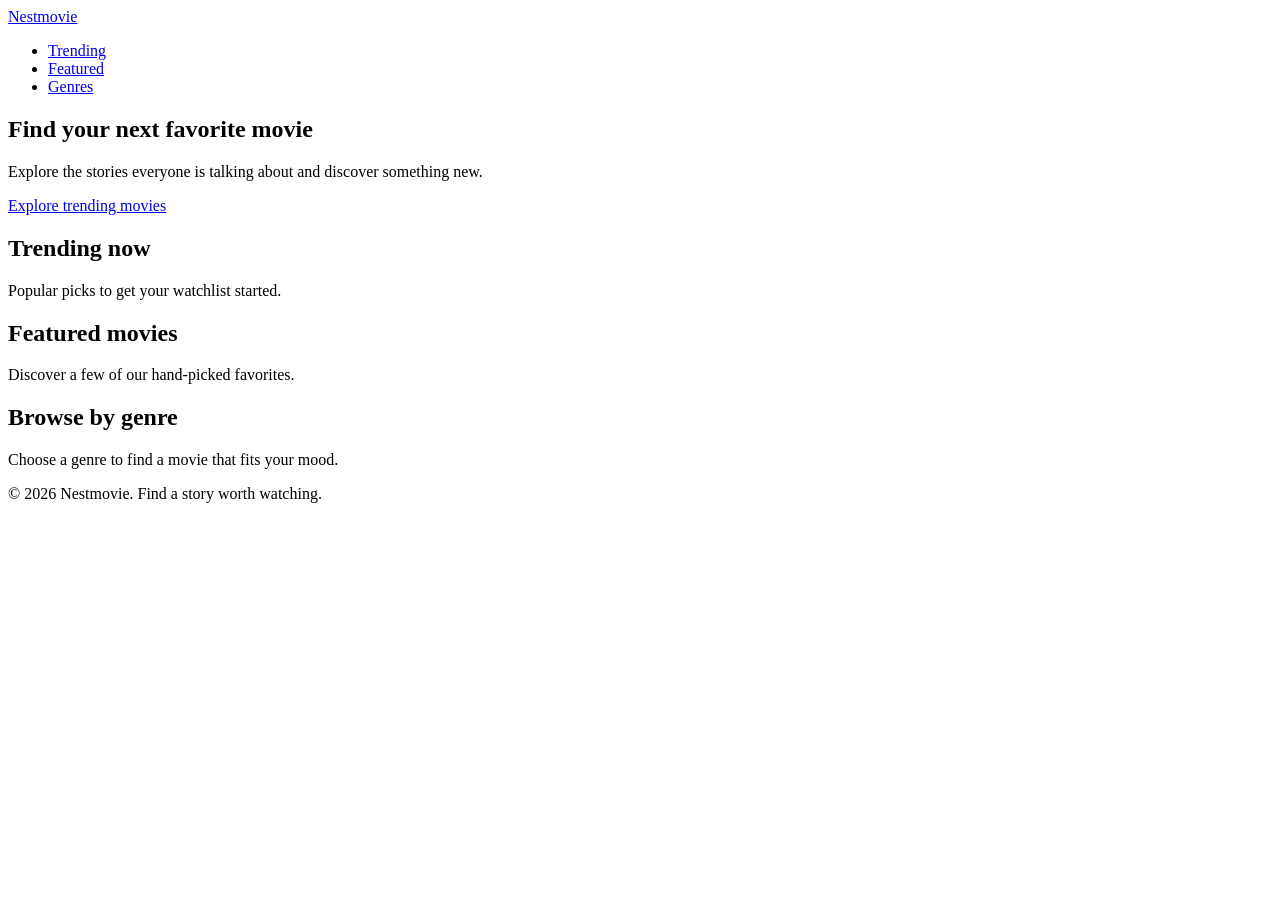
==== pages/home.html @ 9336d16e "Add semantic movie discovery page Co-authored-by: Copilot <223556219+Copilot@users.noreply.github.co" ====
<!doctype html>
<html lang="en">
  <head>
    <meta charset="utf-8">
    <meta name="viewport" content="width=device-width, initial-scale=1">
    <meta
      name="description"
      content="Discover movies to watch next, from trending releases to hand-picked favorites."
    >
    <title>Discover movies | Nestmovie</title>
  </head>
  <body>
    <header>
      <a href="home.html" aria-label="Nestmovie home">Nestmovie</a>
      <nav aria-label="Main navigation">
        <ul>
          <li><a href="#trending">Trending</a></li>
          <li><a href="#featured">Featured</a></li>
          <li><a href="#genres">Genres</a></li>
        </ul>
      </nav>
    </header>

    <main>
      <section aria-labelledby="welcome-title">
        <h1 id="welcome-title">Find your next favorite movie</h1>
        <p>Explore the stories everyone is talking about and discover something new.</p>
        <a href="#trending">Explore trending movies</a>
      </section>

      <section id="trending" aria-labelledby="trending-title">
        <h2 id="trending-title">Trending now</h2>
        <p>Popular picks to get your watchlist started.</p>
      </section>

      <section id="featured" aria-labelledby="featured-title">
        <h2 id="featured-title">Featured movies</h2>
        <p>Discover a few of our hand-picked favorites.</p>
      </section>

      <section id="genres" aria-labelledby="genres-title">
        <h2 id="genres-title">Browse by genre</h2>
        <p>Choose a genre to find a movie that fits your mood.</p>
      </section>
    </main>

    <footer>
      <p>&copy; 2026 Nestmovie. Find a story worth watching.</p>
    </footer>
  </body>
</html>
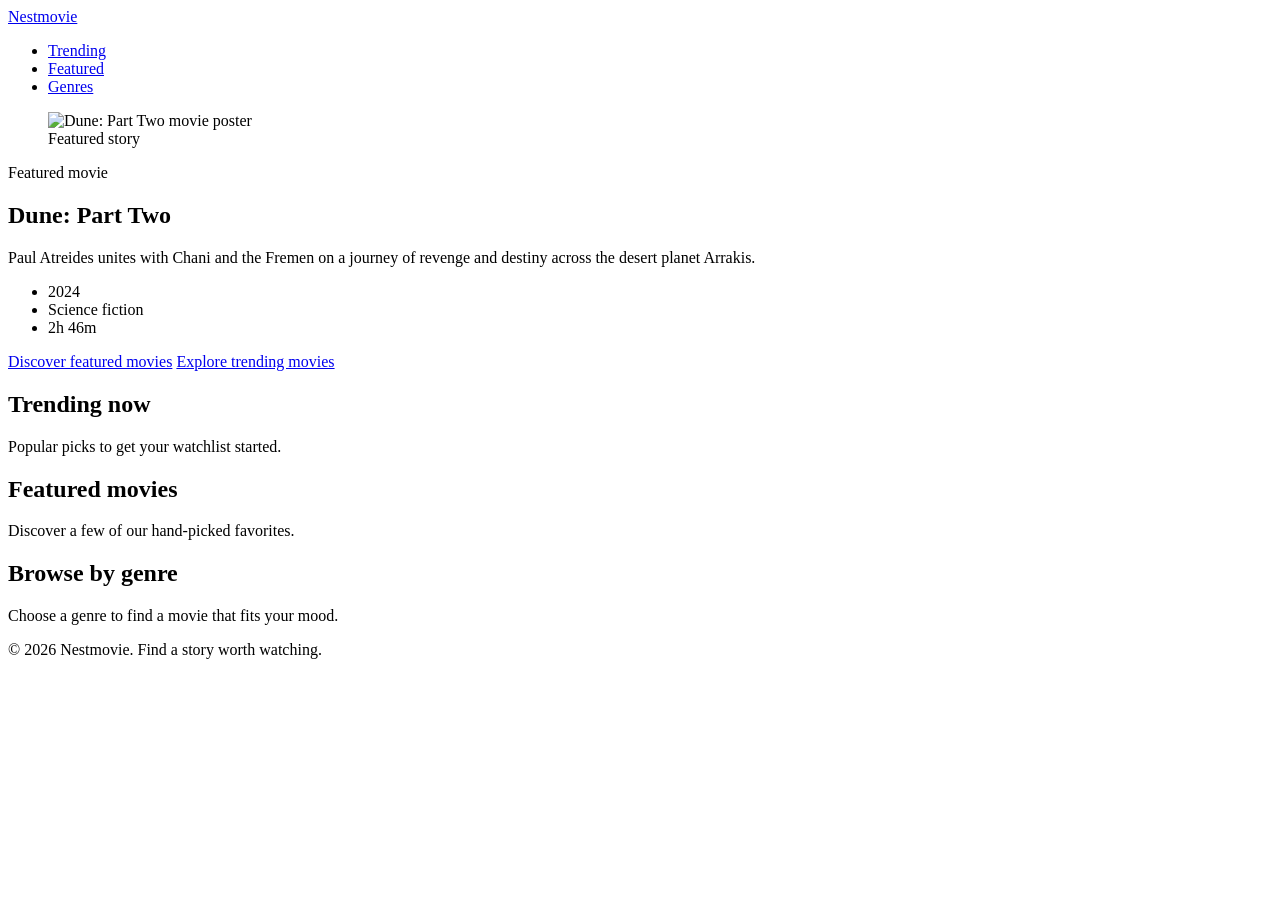
==== commit c2fcb2f3: "Add featured movie hero content Co-authored-by: Copilot <223556219+Copilot@users.noreply.github.com>" ====
--- a/pages/home.html
+++ b/pages/home.html
@@ -23,8 +23,27 @@
 
     <main>
       <section aria-labelledby="welcome-title">
-        <h1 id="welcome-title">Find your next favorite movie</h1>
-        <p>Explore the stories everyone is talking about and discover something new.</p>
+        <figure>
+          <img
+            src="https://image.tmdb.org/t/p/w1280/1pdfLvkbY9ohJlCjQH2CZjjYVvJ.jpg"
+            alt="Dune: Part Two movie poster"
+            width="1280"
+            height="720"
+          >
+          <figcaption>Featured story</figcaption>
+        </figure>
+        <p>Featured movie</p>
+        <h1 id="welcome-title">Dune: Part Two</h1>
+        <p>
+          Paul Atreides unites with Chani and the Fremen on a journey of revenge
+          and destiny across the desert planet Arrakis.
+        </p>
+        <ul aria-label="Movie details">
+          <li>2024</li>
+          <li>Science fiction</li>
+          <li>2h 46m</li>
+        </ul>
+        <a href="#featured">Discover featured movies</a>
         <a href="#trending">Explore trending movies</a>
       </section>
 
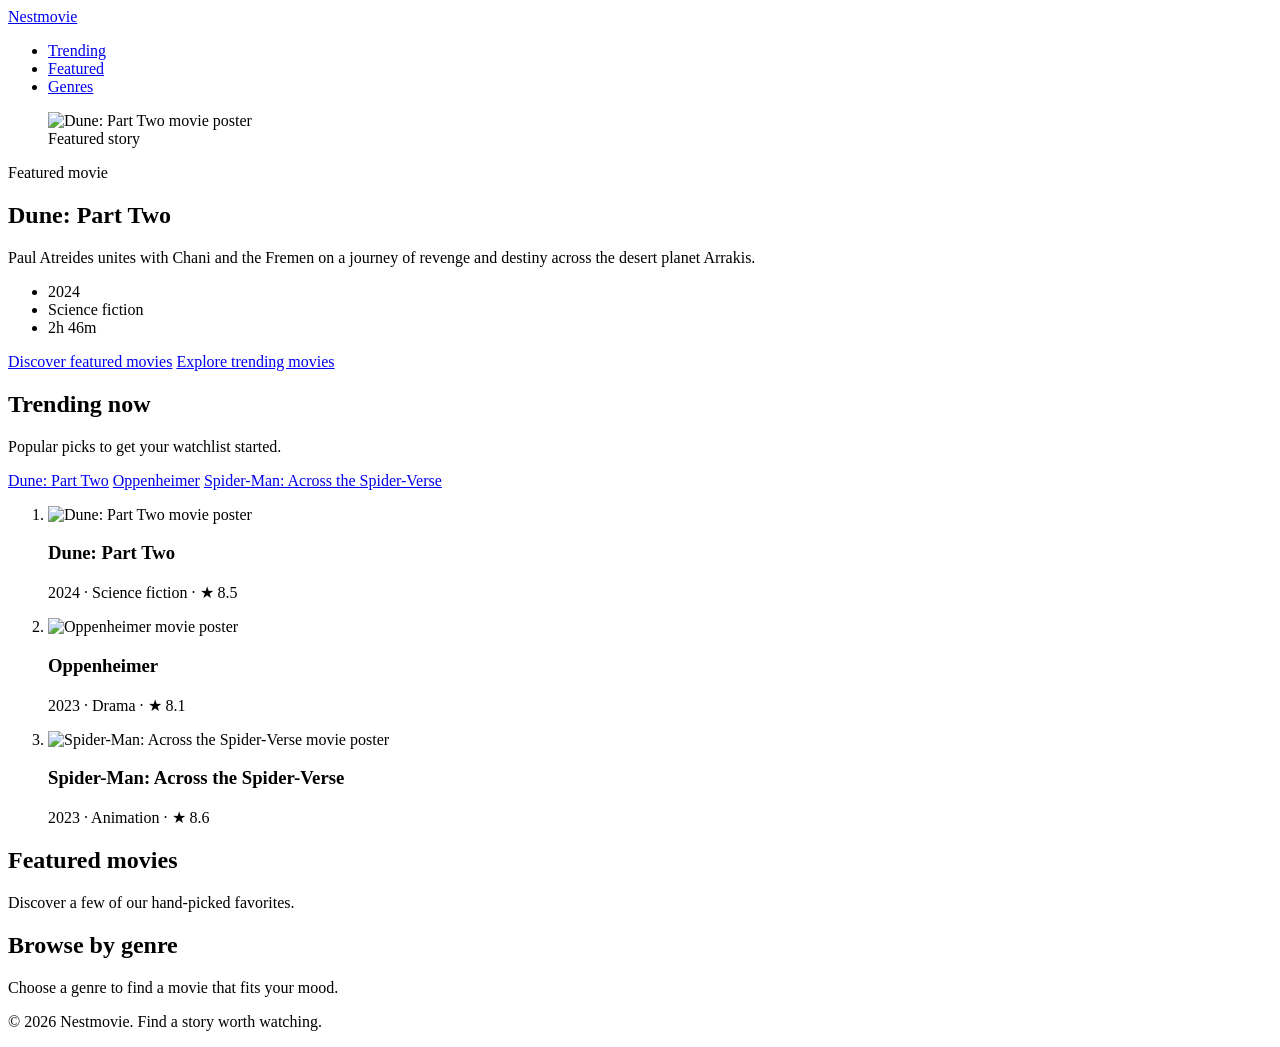
==== commit 0d4c9d76: "Add static trending movie carousel Co-authored-by: Copilot <223556219+Copilot@users.noreply.github.c" ====
--- a/pages/home.html
+++ b/pages/home.html
@@ -47,9 +47,61 @@
         <a href="#trending">Explore trending movies</a>
       </section>
 
-      <section id="trending" aria-labelledby="trending-title">
+      <section
+        id="trending"
+        aria-labelledby="trending-title"
+        aria-roledescription="carousel"
+      >
         <h2 id="trending-title">Trending now</h2>
         <p>Popular picks to get your watchlist started.</p>
+        <nav aria-label="Choose a trending movie">
+          <a href="#trending-dune">Dune: Part Two</a>
+          <a href="#trending-oppenheimer">Oppenheimer</a>
+          <a href="#trending-spider-verse">Spider-Man: Across the Spider-Verse</a>
+        </nav>
+        <ol aria-label="Trending movies">
+          <li id="trending-dune">
+            <article aria-labelledby="trending-dune-title">
+              <img
+                src="https://image.tmdb.org/t/p/w500/1pdfLvkbY9ohJlCjQH2CZjjYVvJ.jpg"
+                alt="Dune: Part Two movie poster"
+                width="500"
+                height="750"
+                loading="lazy"
+              >
+              <h3 id="trending-dune-title">Dune: Part Two</h3>
+              <p>2024 · Science fiction · ★ 8.5</p>
+            </article>
+          </li>
+          <li id="trending-oppenheimer">
+            <article aria-labelledby="trending-oppenheimer-title">
+              <img
+                src="https://image.tmdb.org/t/p/w500/ptpr0kGAckfQkJeJIt8st5dglvd.jpg"
+                alt="Oppenheimer movie poster"
+                width="500"
+                height="750"
+                loading="lazy"
+              >
+              <h3 id="trending-oppenheimer-title">Oppenheimer</h3>
+              <p>2023 · Drama · ★ 8.1</p>
+            </article>
+          </li>
+          <li id="trending-spider-verse">
+            <article aria-labelledby="trending-spider-verse-title">
+              <img
+                src="https://image.tmdb.org/t/p/w500/8Vt6mWEReuy4Of61Lnj5Xj704m8.jpg"
+                alt="Spider-Man: Across the Spider-Verse movie poster"
+                width="500"
+                height="750"
+                loading="lazy"
+              >
+              <h3 id="trending-spider-verse-title">
+                Spider-Man: Across the Spider-Verse
+              </h3>
+              <p>2023 · Animation · ★ 8.6</p>
+            </article>
+          </li>
+        </ol>
       </section>
 
       <section id="featured" aria-labelledby="featured-title">
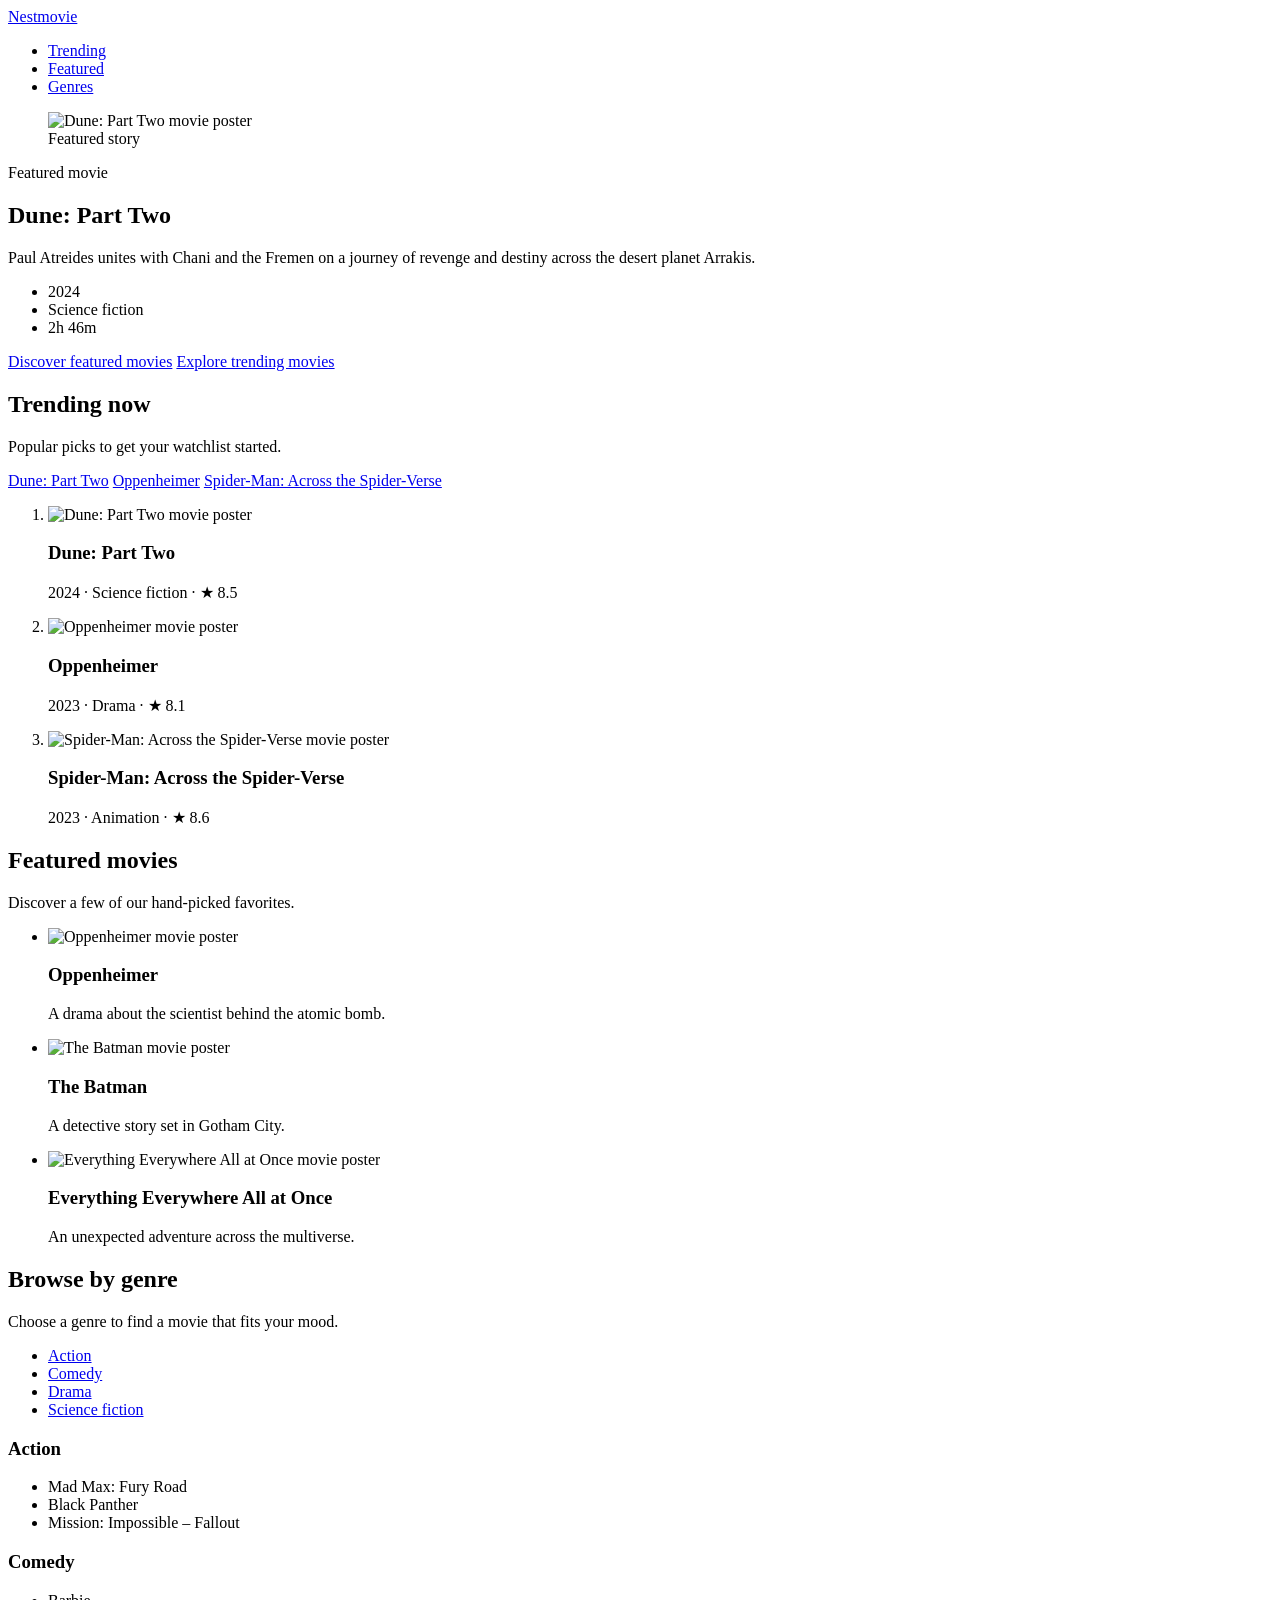
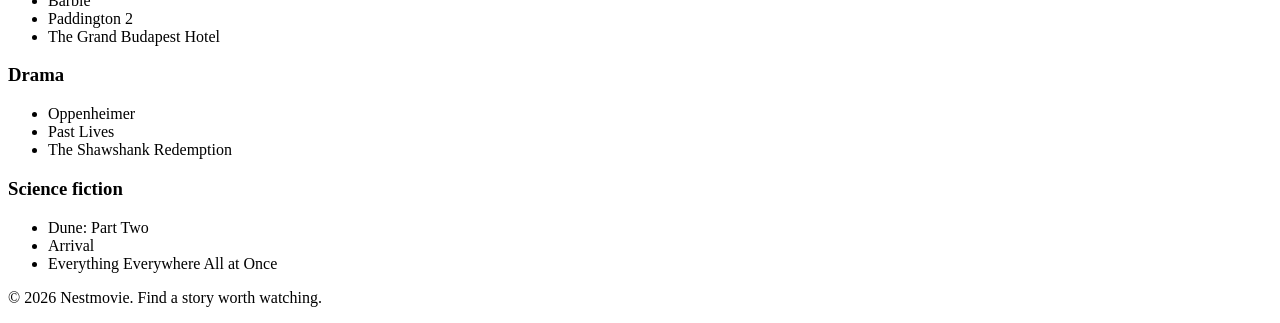
==== commit 8d41b598: "Add featured picks and genre browsing Co-authored-by: Copilot <223556219+Copilot@users.noreply.githu" ====
--- a/pages/home.html
+++ b/pages/home.html
@@ -107,11 +107,97 @@
       <section id="featured" aria-labelledby="featured-title">
         <h2 id="featured-title">Featured movies</h2>
         <p>Discover a few of our hand-picked favorites.</p>
+        <ul aria-label="Featured movie picks">
+          <li>
+            <article aria-labelledby="featured-oppenheimer-title">
+              <img
+                src="https://image.tmdb.org/t/p/w500/ptpr0kGAckfQkJeJIt8st5dglvd.jpg"
+                alt="Oppenheimer movie poster"
+                width="500"
+                height="750"
+                loading="lazy"
+              >
+              <h3 id="featured-oppenheimer-title">Oppenheimer</h3>
+              <p>A drama about the scientist behind the atomic bomb.</p>
+            </article>
+          </li>
+          <li>
+            <article aria-labelledby="featured-batman-title">
+              <img
+                src="https://image.tmdb.org/t/p/w500/74xTEgt7R36Fpooo50r9T25onhq.jpg"
+                alt="The Batman movie poster"
+                width="500"
+                height="750"
+                loading="lazy"
+              >
+              <h3 id="featured-batman-title">The Batman</h3>
+              <p>A detective story set in Gotham City.</p>
+            </article>
+          </li>
+          <li>
+            <article aria-labelledby="featured-everything-title">
+              <img
+                src="https://image.tmdb.org/t/p/w500/w3LxiVYdWWRvEVdn5RYq6jIqkb1.jpg"
+                alt="Everything Everywhere All at Once movie poster"
+                width="500"
+                height="750"
+                loading="lazy"
+              >
+              <h3 id="featured-everything-title">
+                Everything Everywhere All at Once
+              </h3>
+              <p>An unexpected adventure across the multiverse.</p>
+            </article>
+          </li>
+        </ul>
       </section>
 
       <section id="genres" aria-labelledby="genres-title">
         <h2 id="genres-title">Browse by genre</h2>
         <p>Choose a genre to find a movie that fits your mood.</p>
+        <nav aria-label="Movie genres">
+          <ul>
+            <li><a href="#genre-action">Action</a></li>
+            <li><a href="#genre-comedy">Comedy</a></li>
+            <li><a href="#genre-drama">Drama</a></li>
+            <li><a href="#genre-science-fiction">Science fiction</a></li>
+          </ul>
+        </nav>
+        <section id="genre-action" aria-labelledby="genre-action-title">
+          <h3 id="genre-action-title">Action</h3>
+          <ul>
+            <li>Mad Max: Fury Road</li>
+            <li>Black Panther</li>
+            <li>Mission: Impossible – Fallout</li>
+          </ul>
+        </section>
+        <section id="genre-comedy" aria-labelledby="genre-comedy-title">
+          <h3 id="genre-comedy-title">Comedy</h3>
+          <ul>
+            <li>Barbie</li>
+            <li>Paddington 2</li>
+            <li>The Grand Budapest Hotel</li>
+          </ul>
+        </section>
+        <section id="genre-drama" aria-labelledby="genre-drama-title">
+          <h3 id="genre-drama-title">Drama</h3>
+          <ul>
+            <li>Oppenheimer</li>
+            <li>Past Lives</li>
+            <li>The Shawshank Redemption</li>
+          </ul>
+        </section>
+        <section
+          id="genre-science-fiction"
+          aria-labelledby="genre-science-fiction-title"
+        >
+          <h3 id="genre-science-fiction-title">Science fiction</h3>
+          <ul>
+            <li>Dune: Part Two</li>
+            <li>Arrival</li>
+            <li>Everything Everywhere All at Once</li>
+          </ul>
+        </section>
       </section>
     </main>
 
